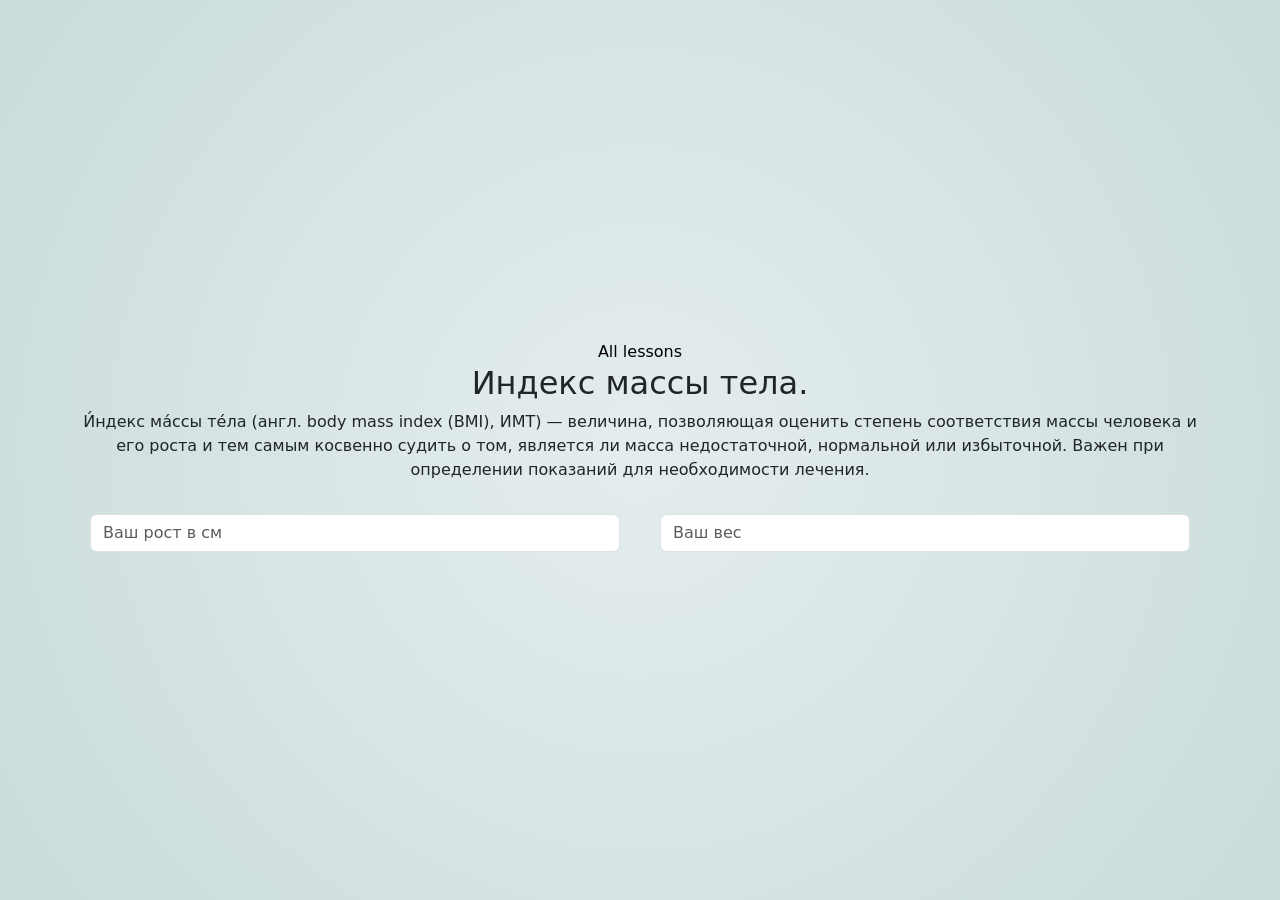
==== index.html @ 35465e4d "start" ====
<!DOCTYPE html>
<html lang="en">
    <head>
        <meta charset="UTF-8">
        <meta http-equiv="X-UA-Compatible" content="IE=edge">
        <meta name="viewport" content="width=device-width, initial-scale=1.0">
        <title>JS Function</title>
        <script src="./assets/js/app.js"></script>
        <link href="https://cdn.jsdelivr.net/npm/bootstrap@5.2.0/dist/css/bootstrap.min.css" rel="stylesheet" integrity="sha384-gH2yIJqKdNHPEq0n4Mqa/HGKIhSkIHeL5AyhkYV8i59U5AR6csBvApHHNl/vI1Bx" crossorigin="anonymous">
        <link rel="stylesheet" href="./assets/css/style.css">
    </head>
    <body>
        <div class="container d-flex flex-column text-center">
            <header class="flex-grow-1"></header>
            <main>
                <a href="../">All lessons</a>
                <h2>Индекс массы тела.</h2>
                <div>И́ндекс ма́ссы те́ла (англ. body mass index (BMI), ИМТ) — величина, позволяющая оценить степень соответствия массы человека и его роста и тем самым косвенно судить о том, является ли масса недостаточной, нормальной или избыточной. Важен при определении показаний для необходимости лечения.</div>
                <div>
                    <div class="row">
                        <div class="col m-2">
                            <label for="heightInput"></label>
                            <input oninput="calc()" type="number" class="form-control" id="heightInput" placeholder="Ваш рост в см">
                        </div>
                        <div class="col m-2">
                            <label for="weightInput"></label>
                            <input oninput="calc()" type="number" class="form-control" id="weightInput" placeholder="Ваш вес">
                        </div>
                    </div>
                </div>
            </main>
            <footer class="flex-grow-1"></footer>
        </div>
    </body>
    </html>
---- assets/css/style.css ----
.container {
    min-height: 100vh;
}

a {
    text-decoration: none;
    color: black;
}

body {
    background-image: radial-gradient(circle, #e5edee, #dee9e9, #d7e5e4, #d0e0df, #cadcd9);
}
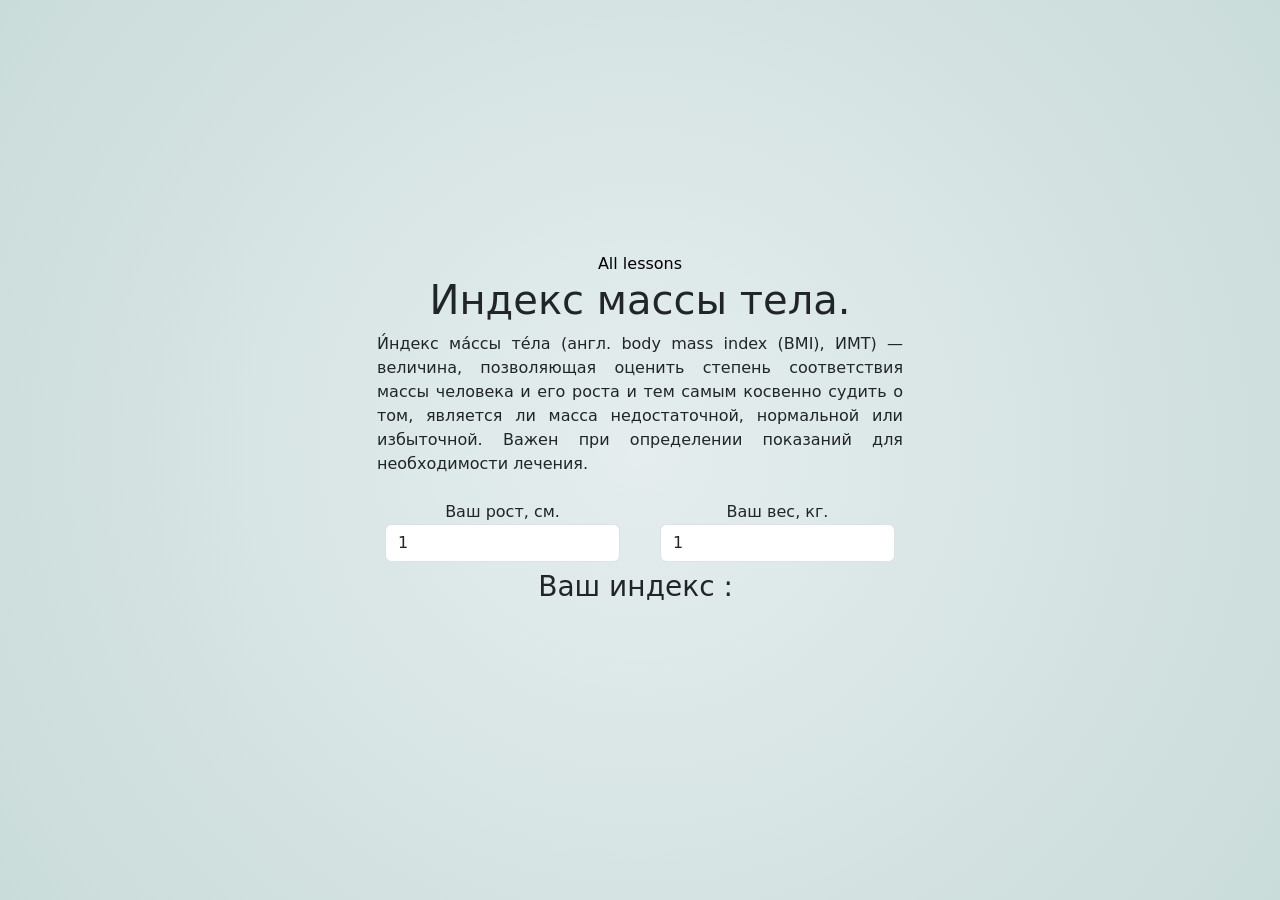
==== commit 5e0e887c: "22" ====
--- a/index.html
+++ b/index.html
@@ -10,24 +10,30 @@
         <link rel="stylesheet" href="./assets/css/style.css">
     </head>
     <body>
-        <div class="container d-flex flex-column text-center">
+        <div class="container d-flex flex-column">
             <header class="flex-grow-1"></header>
             <main>
-                <a href="../">All lessons</a>
-                <h2>Индекс массы тела.</h2>
+                <div class="text-center"><a href="../">All lessons</a>
+                </div>    
+                <h1 class="text-center">Индекс массы тела.</h1>
                 <div>И́ндекс ма́ссы те́ла (англ. body mass index (BMI), ИМТ) — величина, позволяющая оценить степень соответствия массы человека и его роста и тем самым косвенно судить о том, является ли масса недостаточной, нормальной или избыточной. Важен при определении показаний для необходимости лечения.</div>
                 <div>
-                    <div class="row">
+                    <div class="row text-center mt-3">
                         <div class="col m-2">
-                            <label for="heightInput"></label>
-                            <input oninput="calc()" type="number" class="form-control" id="heightInput" placeholder="Ваш рост в см">
+                            <label class="text-center" for="hInput">Ваш рост, см.</label>
+                            <input oninput="calc()" type="number" class="form-control" id="hInput" min="1" max="300" value="1">
                         </div>
+                        
                         <div class="col m-2">
-                            <label for="weightInput"></label>
-                            <input oninput="calc()" type="number" class="form-control" id="weightInput" placeholder="Ваш вес">
+                            <label for="mInput">Ваш вес, кг.</label>
+                            <input oninput="calc()" type="number" class="form-control" id="mInput" min="1" max="350" value="1">
                         </div>
                     </div>
                 </div>
+                <h3 class="text-center">Ваш индекс : <output id="resultPlace"></output>
+                </h3>
+                <h4 class="text-center"><output id="Diagn"></output>
+                </h4>
             </main>
             <footer class="flex-grow-1"></footer>
         </div>
--- a/assets/css/style.css
+++ b/assets/css/style.css
@@ -1,5 +1,7 @@
 .container {
     min-height: 100vh;
+    max-width: 550px;
+    text-align: justify;
 }
 
 a {
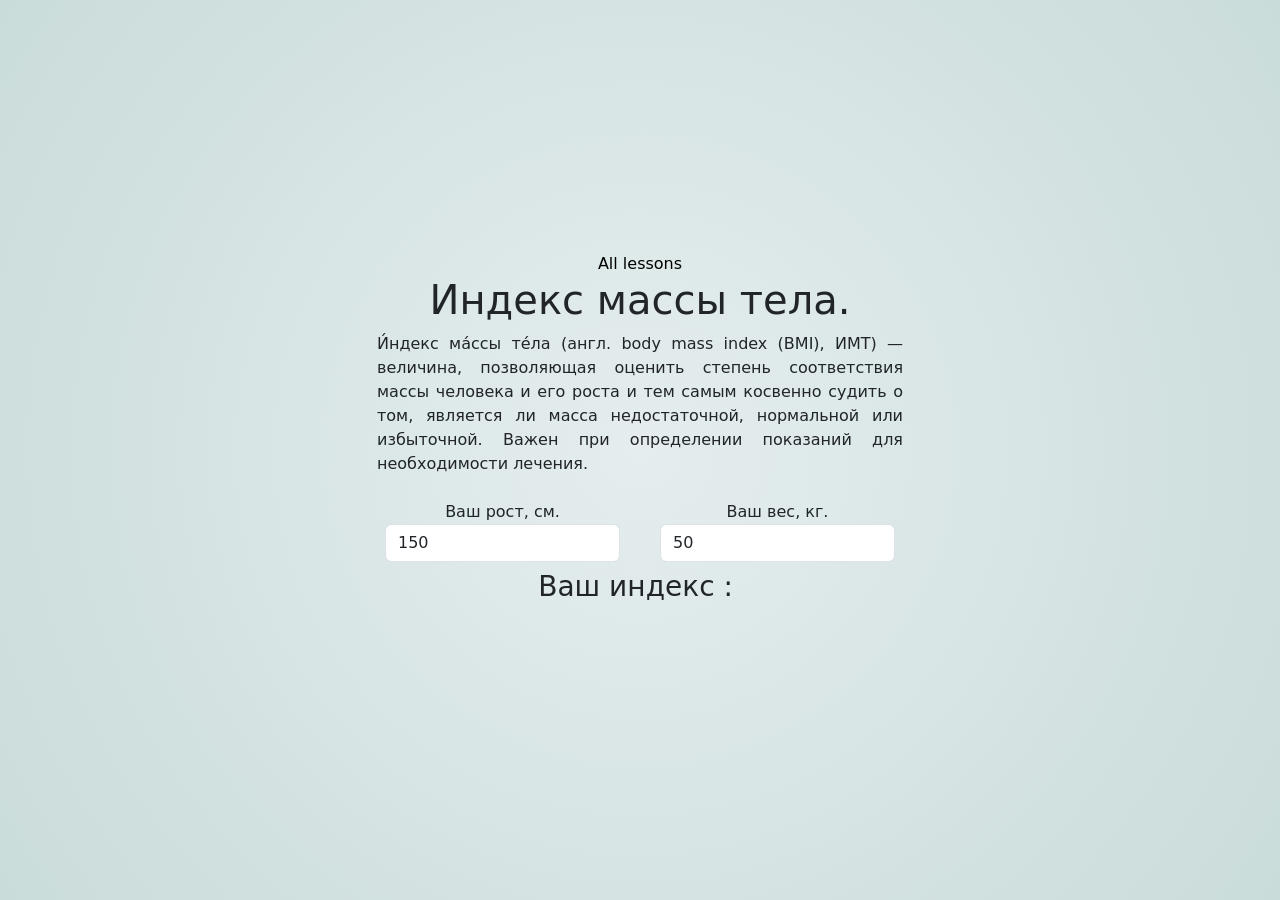
==== commit 5724d4ee: "22" ====
--- a/index.html
+++ b/index.html
@@ -21,12 +21,12 @@
                     <div class="row text-center mt-3">
                         <div class="col m-2">
                             <label class="text-center" for="hInput">Ваш рост, см.</label>
-                            <input oninput="calc()" type="number" class="form-control" id="hInput" min="1" max="300" value="1">
+                            <input type="number" class="form-control" id="hInput" min="3" max="300" value="150">
                         </div>
                         
                         <div class="col m-2">
                             <label for="mInput">Ваш вес, кг.</label>
-                            <input oninput="calc()" type="number" class="form-control" id="mInput" min="1" max="350" value="1">
+                            <input oninput="calc()" type="number" class="form-control" id="mInput" min="1" max="350" value="50">
                         </div>
                     </div>
                 </div>
